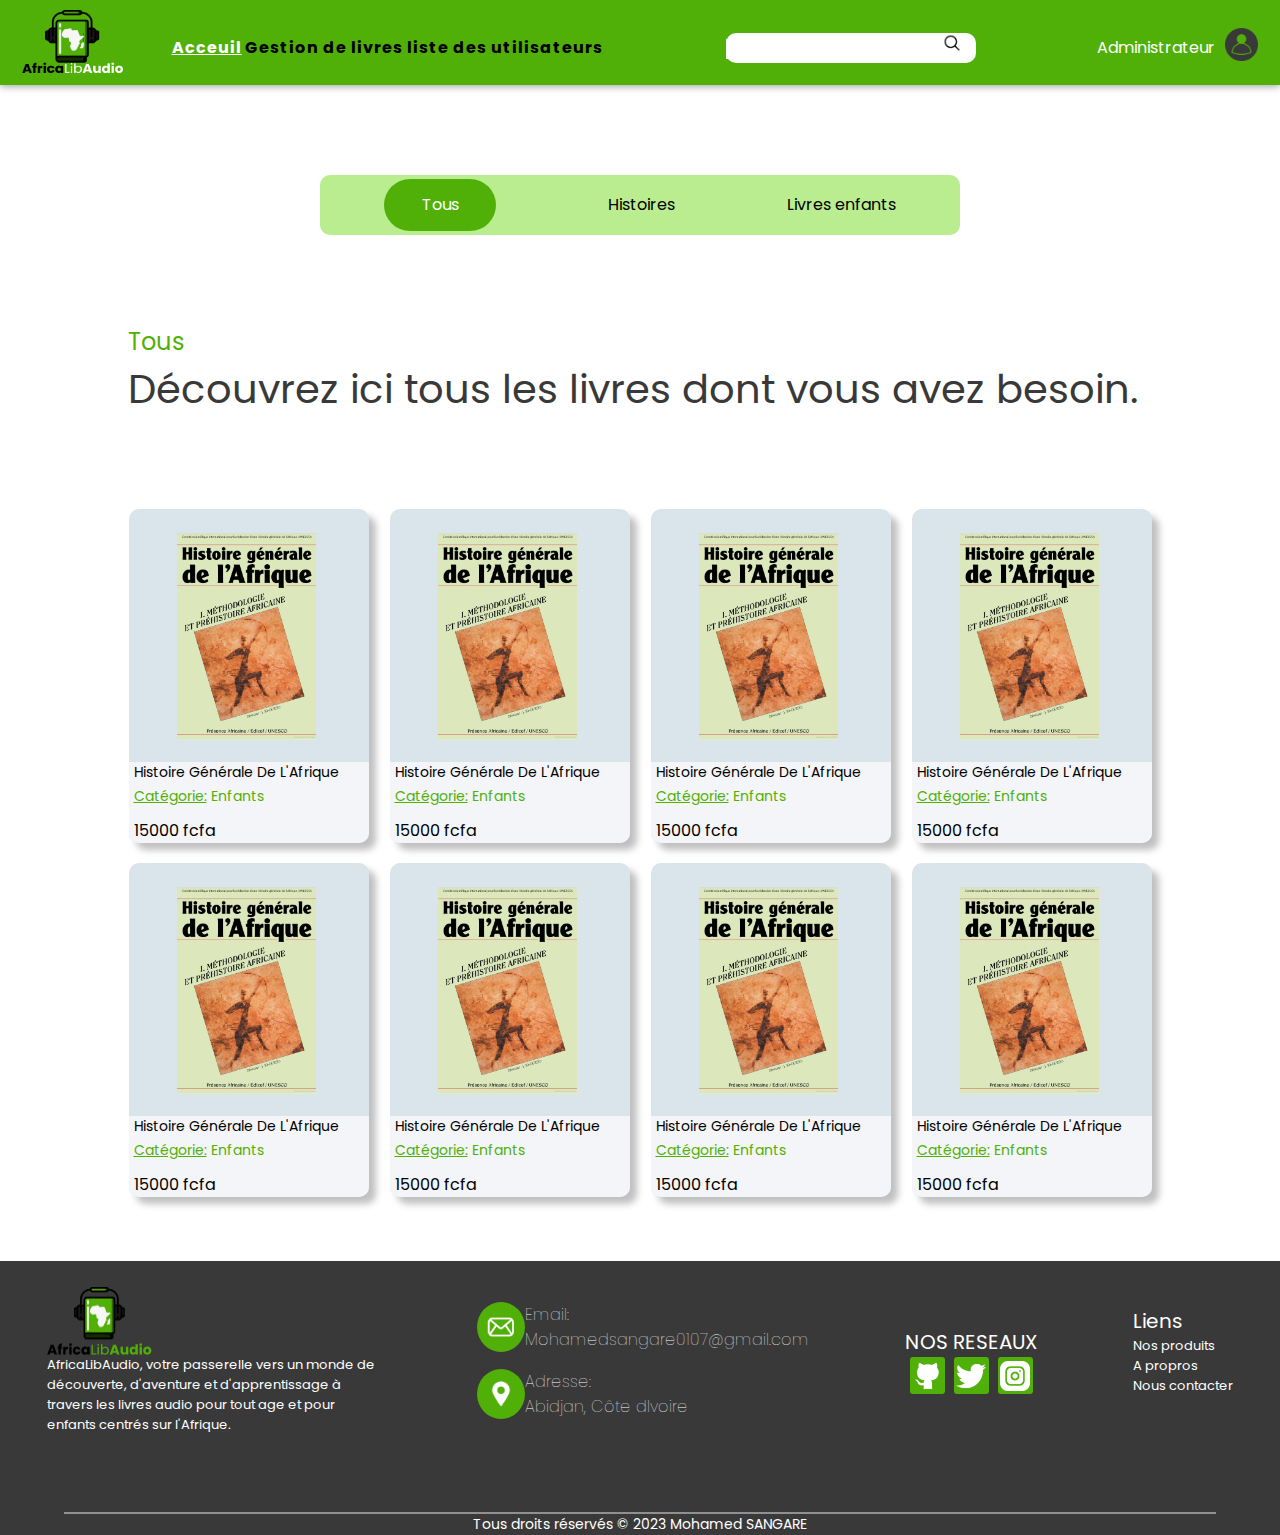
==== admin/acceuil-admin.html @ 026b0f1a "pages add" ====
<!DOCTYPE html>
<html lang="en">
  <head>
    <meta charset="UTF-8" />
    <meta name="viewport" content="width=device-width, initial-scale=1.0" />
    <title>Acceuil-admin-AfricaLibAudio</title>
    <link rel="stylesheet" href="./assets/css/acceuil-admin.css" />
    <link rel="stylesheet" href="./assets/css/popover.css" />
    <link rel="shortcut icon" href="../assets/img/logo.png" />
    <link
      href="https://fonts.googleapis.com/css?family=Poppins"
      rel="stylesheet"
    />
  </head>
  <body>
    <nav class="navbar">
      <div class="menu-icon">
        <span></span>
        <span></span>
        <span></span>
      </div>

      <div class="logo">
        <img src="../assets/img/logo2.png" alt="" />
      </div>

      <ul class="nav-links">
        <div class="nav-links-li">
          <li>
            <a href="./acceuil-admin.html" style="color: white"
              ><u>Acceuil</u></a
            >
          </li>
          <li><a href="./gestion-livre.html">Gestion de livres</a></li>
          <li><a href="./liste-user.html">liste des utilisateurs</a></li>
        </div>

        <div class="search-container">
          <form class="search">
            <input type="text" />
            <button>
              <img
                src="../assets/img/loupe.png"
                alt=""
                width="20px"
                height="20px"
              />
            </button>
          </form>
        </div>

        <div class="authen">
          <div class="identif">
            <span>Administrateur</span>
          </div>
          <div class="logo-user">
            <img
              src="../assets/img/humain.png"
              alt=""
              height="33px"
              width="33px"
            />
            <div class="popover__content">
              <p class="popover__message"><a href="./profil.html">Profil</a></p>
              <hr />
              <p class="popover__message deco">Deconnexion</p>
            </div>
          </div>
        </div>
      </ul>
    </nav>

    <section class="nos-produits" id="nos-produits">
      <div class="onglets-produits">
        <div class="onglets-produits-content">
          <div class="tous"><a href="">Tous</a></div>
          <div class="histoires">Histoires</div>
          <div class="livres-enfants">Livres enfants</div>
        </div>
      </div>

      <div class="descripts">
        <p class="title-descripts">Tous</p>
        <p class="title-descripts2">
          Découvrez ici tous les livres dont vous avez besoin.
        </p>
      </div>

      <div class="card-livre-container">
        <div class="card-livre">
          <div class="card-haut">
            <img
              src="../assets/img/histoire-general-afrique.png"
              alt=""
              width="139px"
              height="207px"
            />
          </div>
          <div class="card-bas">
            <span class="titre">Histoire Générale De L'Afrique</span>
            <span class="type-content"
              ><u>Catégorie:</u> <span class="type">Enfants</span></span
            >
            <span class="prix">15000 <span>fcfa</span></span>
          </div>
        </div>

        <div class="card-livre">
          <div class="card-haut">
            <img
              src="../assets/img/histoire-general-afrique.png"
              alt=""
              width="139px"
              height="207px"
            />
          </div>
          <div class="card-bas">
            <span class="titre">Histoire Générale De L'Afrique</span>
            <span class="type-content"
              ><u>Catégorie:</u> <span class="type">Enfants</span></span
            >
            <span class="prix">15000 <span>fcfa</span></span>
          </div>
        </div>

        <div class="card-livre">
          <div class="card-haut">
            <img
              src="../assets/img/histoire-general-afrique.png"
              alt=""
              width="139px"
              height="207px"
            />
          </div>
          <div class="card-bas">
            <span class="titre">Histoire Générale De L'Afrique</span>
            <span class="type-content"
              ><u>Catégorie:</u> <span class="type">Enfants</span></span
            >
            <span class="prix">15000 <span>fcfa</span></span>
          </div>
        </div>

        <div class="card-livre">
          <div class="card-haut">
            <img
              src="../assets/img/histoire-general-afrique.png"
              alt=""
              width="139px"
              height="207px"
            />
          </div>
          <div class="card-bas">
            <span class="titre">Histoire Générale De L'Afrique</span>
            <span class="type-content"
              ><u>Catégorie:</u> <span class="type">Enfants</span></span
            >
            <span class="prix">15000 <span>fcfa</span></span>
          </div>
        </div>

        <div class="card-livre">
          <div class="card-haut">
            <img
              src="../assets/img/histoire-general-afrique.png"
              alt=""
              width="139px"
              height="207px"
            />
          </div>
          <div class="card-bas">
            <span class="titre">Histoire Générale De L'Afrique</span>
            <span class="type-content"
              ><u>Catégorie:</u> <span class="type">Enfants</span></span
            >
            <span class="prix">15000 <span>fcfa</span></span>
          </div>
        </div>

        <div class="card-livre">
          <div class="card-haut">
            <img
              src="../assets/img/histoire-general-afrique.png"
              alt=""
              width="139px"
              height="207px"
            />
          </div>
          <div class="card-bas">
            <span class="titre">Histoire Générale De L'Afrique</span>
            <span class="type-content"
              ><u>Catégorie:</u> <span class="type">Enfants</span></span
            >
            <span class="prix">15000 <span>fcfa</span></span>
          </div>
        </div>

        <div class="card-livre">
          <div class="card-haut">
            <img
              src="../assets/img/histoire-general-afrique.png"
              alt=""
              width="139px"
              height="207px"
            />
          </div>
          <div class="card-bas">
            <span class="titre">Histoire Générale De L'Afrique</span>
            <span class="type-content"
              ><u>Catégorie:</u> <span class="type">Enfants</span></span
            >
            <span class="prix">15000 <span>fcfa</span></span>
          </div>
        </div>

        <div class="card-livre">
          <div class="card-haut">
            <img
              src="../assets/img/histoire-general-afrique.png"
              alt=""
              width="139px"
              height="207px"
            />
          </div>
          <div class="card-bas">
            <span class="titre">Histoire Générale De L'Afrique</span>
            <span class="type-content"
              ><u>Catégorie:</u> <span class="type">Enfants</span></span
            >
            <span class="prix">15000 <span>fcfa</span></span>
          </div>
        </div>
      </div>
    </section>

    <section role="footer">
      <footer class="footer">
        <div class="footer-container">
          <div class="site-descrip">
            <img
              src="../assets/img/logo.png"
              alt=""
              width="113px"
              height="68px"
            />
            <p>
              AfricaLibAudio, votre passerelle vers un monde de découverte,
              d'aventure et d'apprentissage à travers les livres audio pour tout
              age et pour enfants centrés sur l'Afrique.
            </p>
          </div>
          <div class="bloc-info">
            <div class="bloc-info1">
              <div class="rond1">
                <img
                  src="../assets/img/courrier.png"
                  alt=""
                  height="30px"
                  width="30px"
                />
              </div>
              <div class="info-text1">
                <p>Email:</p>
                <p>Mohamedsangare0107@gmail.com</p>
              </div>
            </div>
            <div class="bloc-info2">
              <div class="rond2">
                <img
                  src="../assets/img/localisateur.png"
                  alt=""
                  height="30px"
                  width="30px"
                />
              </div>
              <div class="info-text2">
                <p>Adresse:</p>
                <p>Abidjan, Côte dIvoire</p>
              </div>
            </div>
          </div>
          <div class="our-social">
            <p class="social-title">NOS RESEAUX</p>
            <div class="social-content">
              <div class="github">
                <img
                  src="../assets/img/github.png"
                  alt=""
                  height="30px"
                  width="30px"
                />
              </div>
              <div class="twitter">
                <img
                  src="../assets/img/twitter.png"
                  alt=""
                  height="30px"
                  width="30px"
                />
              </div>
              <div class="insta">
                <img
                  src="../assets/img/instagram.png"
                  alt=""
                  height="30px"
                  width="30px"
                />
              </div>
            </div>
          </div>
          <div class="liens">
            <p>Liens</p>
            <div class="liens-container">
              <a href="">Nos produits</a>
              <a href="">A propros</a>
              <a href="">Nous contacter</a>
            </div>
          </div>
        </div>
        <div class="bloc-copy">
          <div class="trait-foot"></div>
          <div class="copyright">
            <p>Tous droits réservés © 2023 Mohamed SANGARE</p>
          </div>
        </div>
      </footer>
    </section>
  </body>
</html>
---- admin/assets/css/acceuil-admin.css ----
* {
  margin: 0;
  padding: 0;
  box-sizing: border-box;
  font-family: "Poppins", sans-serif;
  /* box-shadow: 0px 0px 3px red inset; */
}

body {
  background-color: white;
}

.navbar {
  display: flex;
  justify-content: space-around;
  align-items: center;
  padding-top: 10px;

  min-height: 6vh;

  background-color: rgba(81, 176, 7, 1);
  /* background-color: #FD9E04; */
  box-shadow: 0 1px 8px rgba(0, 0, 0, 0.4);
}

.navbar .logo img {
  width: 103px;
  height: 68px;
}

.navbar ul.nav-links {
  display: flex;
  justify-content: space-between;
  align-items: center;
  width: 85%;
  list-style-type: none;
  color: black;
  font-size: 16px;
}

.navbar ul.nav-links .nav-links-li {
  display: flex;
  justify-content: space-around;
  width: 40%;
}

.navbar ul.nav-links li a {
  position: relative;
  color: rgba(0, 0, 0, 1);
  text-decoration: none;
  font-weight: bold;
  letter-spacing: 1px;
}

.navbar ul.nav-links li a:before {
  content: "";
  position: absolute;
  width: 100%;
  height: 4px;
  border-radius: 4px;
  background-color: white;
  bottom: 0;
  left: 0;
  transform-origin: right;
  transform: scaleX(0);
  transition: transform 0.3s ease-in-out;
}

.navbar ul.nav-links li a:hover::before {
  transform-origin: left;
  transform: scaleX(1);
}

.navbar .menu-icon {
  display: none;
  cursor: pointer;
  flex-grow: 1;
  margin-left: 25px;
}

.navbar .menu-icon span {
  display: block;
  border-radius: 15px;
  width: 25px;
  height: 5px;
  background-color: rgba(81, 176, 7, 1);
  margin: 5px;
  transition: all 0.4s ease;
}

.search-container {
  height: 30px;
  width: 250px;
  background-color: white;
  border-radius: 10px;
  padding: 0;
}

.search-container .search input {
  height: 100%;
  width: 85%;
  border: none;
  background-color: white;
}
.search-container .search button {
  height: 100%;
  background-color: white;
  border: none;
}

.authen {
  display: flex;
  justify-content: center;
  align-items: center;
  gap: 10px;
}

.authen span {
  color: white;
}

/* NOS PRODUITS */

.nos-produits {
  margin: 0 auto;
  margin-top: 7%;
}

.nos-produits div.onglets-produits {
  height: 60px;
  width: 50%;
  background-color: rgba(185, 237, 144, 1);
  display: flex;
  justify-content: center;
  align-items: center;
  margin: auto;
  border-radius: 10px;
}

div.onglets-produits .onglets-produits-content {
  width: 80%;
  display: flex;
  justify-content: space-between;
  align-items: center;
}

div.onglets-produits div.onglets-produits-content .tous {
  width: 112px;
  height: 52px;
  display: flex;
  justify-content: center;
  align-items: center;
  background-color: rgba(81, 176, 7, 1);
  border-radius: 69px;
}

div.onglets-produits-content .tous a {
  color: white;
  text-decoration: none;
}

.nos-produits div.descripts {
  width: 80%;
  margin: 0 auto;
  margin-top: 7%;
}

.descripts p.title-descripts {
  color: rgba(81, 176, 7, 1);
  font-size: 24px;
}

.descripts p.title-descripts2 {
  color: rgba(57, 57, 57, 1);
  font-size: 40px;
}

div.card-livre-container {
  width: 80%;
  display: flex;
  flex-wrap: wrap;
  justify-content: space-around;
  align-items: center;
  margin: 0 auto;
  margin-top: 7%;
  gap: 20px;
}

div.card-livre {
  position: relative;
  width: 240px;
  height: 334px;
  border-radius: 10px;
  background-color: rgba(217, 228, 235, 1);
  box-shadow: 7px 7px 7px rgba(0, 0, 0, 0.25);
}

div.card-livre .card-haut {
  margin-left: 20%;
  margin-top: 10%;
}

div.card-livre .card-bas {
  position: absolute;
  width: 100%;
  height: 81px;
  bottom: 0;
  /* left: 0; */
  background-color: rgba(244, 245, 248, 1);
  border-radius: 0 0 10px 10px;
}

div.card-livre .type-content {
  position: absolute;
  margin-top: 10%;
  margin-left: 5px;
  font-size: 14px;
  color: rgba(81, 176, 7, 1);
}

div.card-livre div.type-content .type {
  display: flex;
  justify-content: center;
  align-items: center;
  width: 40px;
  height: 30px;
  font-size: 18px;
  background-color: rgba(81, 176, 7, 1);
  color: white;
}

div.card-bas .panier-logo {
  position: absolute;
  height: 45px;
  width: 45px;
  display: flex;
  justify-content: center;
  align-items: center;
  background-color: rgba(81, 176, 7, 1);
  border-radius: 90px;
  right: 0;
  bottom: 0;
}

div.card-bas .panier-logo a {
  display: flex;
  align-items: center;
  justify-content: center;
}

div.card-bas .titre {
  position: absolute;
  top: 0;
  margin-left: 5px;
  font-size: 14px;
}

div.card-bas .prix {
  position: absolute;
  bottom: 0;
  margin-left: 5px;
}

/* FOOTER */

footer {
  width: 100%;
  height: px;
  background-color: rgba(57, 57, 57, 1);
  /* display: flex; */
  margin-top: 10%;
}

footer div.footer-container {
  display: flex;
  justify-content: space-around;
  align-items: center;
  gap: 3px;
  margin-top: -5%;
  width: 100%;
  height: 200px;
}

footer div.site-descrip {
  display: flex;
  flex-direction: column;
  /* justify-content: center; */
  align-items: flex-start;
}

footer div.site-descrip p {
  font-size: 13px;
  color: rgba(255, 255, 255, 1);
  width: 334px;
}

.bloc-info {
  display: flex;
  flex-direction: column;
  justify-content: center;
  align-items: flex-start;
  width: auto;
}

.bloc-info1 {
  display: flex;
}

.bloc-info1 .rond1 {
  display: flex;
  justify-content: center;
  align-items: center;
  width: 48px;
  border-radius: 90%;
  background-color: rgba(81, 176, 7, 1);
}

.bloc-info1 .info-text1 {
  color: rgba(255, 255, 255, 1);
  font-weight: lighter;
}

.bloc-info2 {
  display: flex;
  margin-top: 5%;
}

.bloc-info2 .rond2 {
  display: flex;
  justify-content: center;
  align-items: center;
  width: 48px;
  border-radius: 90%;
  background-color: rgba(81, 176, 7, 1);
}

.bloc-info2 .info-text2 {
  color: rgba(255, 255, 255, 1);
  font-weight: lighter;
}

.bloc-ins .conn {
  margin-top: 15%;
}

.bloc-copy {
  margin-top: 4%;
}

.our-social {
  display: flex;
  flex-direction: column;
  justify-content: center;
  align-items: flex-start;
}

.our-social p.social-title {
  color: rgba(255, 255, 255, 1);
  font-size: 20px;
  /* margin-top: -30%; */
}

.our-social div.social-content {
  display: flex;
  justify-content: space-around;
  align-items: center;
  width: 100%;
}

.our-social div.social-content div {
  height: 37px;
  width: 35px;
  background-color: rgba(81, 176, 7, 1);
  border-radius: 3px;
  /* gap: 5px; */
  display: flex;
  justify-content: center;
  align-items: center;
}

.liens {
  display: flex;
  flex-direction: column;
  justify-content: center;
  align-items: flex-start;
}

.liens p {
  color: rgba(255, 255, 255, 1);
  font-size: 20px;
  margin-top: -20%;
}

.liens div.liens-container {
  display: flex;
  flex-direction: column;
  justify-content: center;
  align-items: flex-start;
}

.liens div.liens-container a {
  text-decoration: none;
  color: rgba(255, 255, 255, 1);
  font-size: 13px;
}

.trait-foot {
  margin: 0 auto;
  height: 2px;
  width: 90%;
  background-color: rgba(255, 255, 255, 0.44);
}

.copyright {
  color: white;
  margin: 0 auto;
}

.copyright p {
  text-align: center;
  font-size: 14px;
}
---- admin/assets/css/popover.css ----
.logo-user {
  position: relative;
  /* margin-top: 1.5rem; */
  display: inline-block;
}
.popover__content {
  opacity: 0;
  visibility: hidden;
  position: absolute;
  left: -100px;
  transform: translate(0, 10px);
  background-color: rgba(226, 249, 209, 1);
  padding: 1.5rem;
  box-shadow: 0 2px 5px 0 rgba(0, 0, 0, 0.26);
  border-radius: 10px;
  width: 150px;
}
.popover__content:before {
  position: absolute;
  z-index: -1;
  content: "";
  right: calc(20% - 10px);
  top: -8px;
  border-style: solid;
  border-width: 0 10px 10px 10px;
  border-color: transparent transparent #bfbfbf transparent;
  transition-duration: 0.3s;
  transition-property: transform;
}
div.logo-user:hover .popover__content {
  z-index: 10;
  opacity: 1;
  visibility: visible;
  transform: translate(0, -20px);
  transition: all 0.5s cubic-bezier(0.75, -0.02, 0.2, 0.97);
}
.popover__message {
  text-align: center;
  width: 100%;
}

.popover__message a {
  text-decoration: none;
  color: rgba(57, 57, 57, 1);
}

hr {
  width: 100%;
  background-color: white;
}

.deco {
  color: red;
}
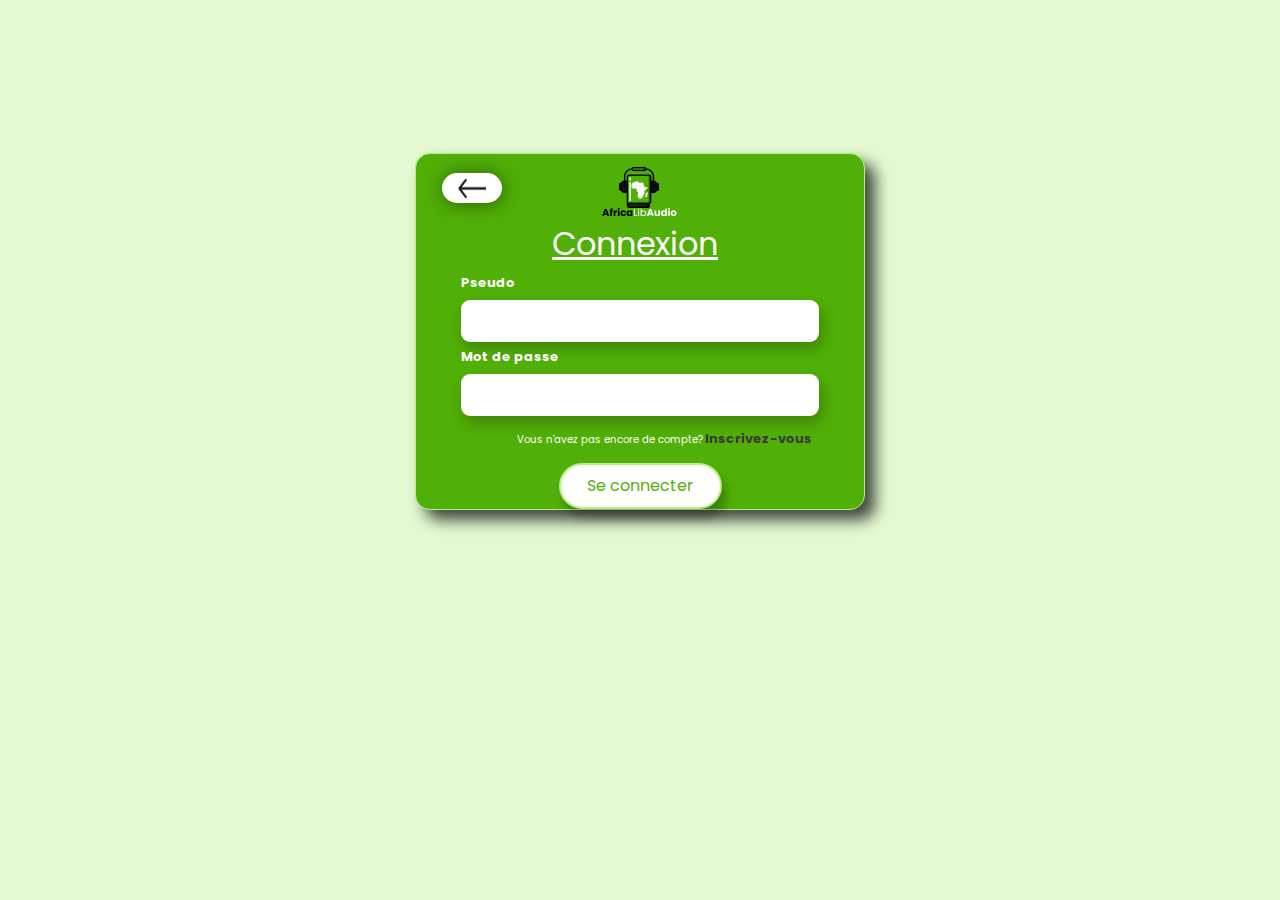
==== commit 1594e64e: "api consum add" ====
--- a/admin/acceuil-admin.html
+++ b/admin/acceuil-admin.html
@@ -51,7 +51,7 @@
 
         <div class="authen">
           <div class="identif">
-            <span>Administrateur</span>
+            <span id="infoUser">Administration</span>
           </div>
           <div class="logo-user">
             <img
@@ -63,7 +63,7 @@
             <div class="popover__content">
               <p class="popover__message"><a href="./profil.html">Profil</a></p>
               <hr />
-              <p class="popover__message deco">Deconnexion</p>
+              <p class="popover__message deco" id="deco">Deconnexion</p>
             </div>
           </div>
         </div>
@@ -87,7 +87,7 @@
       </div>
 
       <div class="card-livre-container">
-        <div class="card-livre">
+        <!-- <div class="card-livre">
           <div class="card-haut">
             <img
               src="../assets/img/histoire-general-afrique.png"
@@ -103,133 +103,7 @@
             >
             <span class="prix">15000 <span>fcfa</span></span>
           </div>
-        </div>
-
-        <div class="card-livre">
-          <div class="card-haut">
-            <img
-              src="../assets/img/histoire-general-afrique.png"
-              alt=""
-              width="139px"
-              height="207px"
-            />
-          </div>
-          <div class="card-bas">
-            <span class="titre">Histoire Générale De L'Afrique</span>
-            <span class="type-content"
-              ><u>Catégorie:</u> <span class="type">Enfants</span></span
-            >
-            <span class="prix">15000 <span>fcfa</span></span>
-          </div>
-        </div>
-
-        <div class="card-livre">
-          <div class="card-haut">
-            <img
-              src="../assets/img/histoire-general-afrique.png"
-              alt=""
-              width="139px"
-              height="207px"
-            />
-          </div>
-          <div class="card-bas">
-            <span class="titre">Histoire Générale De L'Afrique</span>
-            <span class="type-content"
-              ><u>Catégorie:</u> <span class="type">Enfants</span></span
-            >
-            <span class="prix">15000 <span>fcfa</span></span>
-          </div>
-        </div>
-
-        <div class="card-livre">
-          <div class="card-haut">
-            <img
-              src="../assets/img/histoire-general-afrique.png"
-              alt=""
-              width="139px"
-              height="207px"
-            />
-          </div>
-          <div class="card-bas">
-            <span class="titre">Histoire Générale De L'Afrique</span>
-            <span class="type-content"
-              ><u>Catégorie:</u> <span class="type">Enfants</span></span
-            >
-            <span class="prix">15000 <span>fcfa</span></span>
-          </div>
-        </div>
-
-        <div class="card-livre">
-          <div class="card-haut">
-            <img
-              src="../assets/img/histoire-general-afrique.png"
-              alt=""
-              width="139px"
-              height="207px"
-            />
-          </div>
-          <div class="card-bas">
-            <span class="titre">Histoire Générale De L'Afrique</span>
-            <span class="type-content"
-              ><u>Catégorie:</u> <span class="type">Enfants</span></span
-            >
-            <span class="prix">15000 <span>fcfa</span></span>
-          </div>
-        </div>
-
-        <div class="card-livre">
-          <div class="card-haut">
-            <img
-              src="../assets/img/histoire-general-afrique.png"
-              alt=""
-              width="139px"
-              height="207px"
-            />
-          </div>
-          <div class="card-bas">
-            <span class="titre">Histoire Générale De L'Afrique</span>
-            <span class="type-content"
-              ><u>Catégorie:</u> <span class="type">Enfants</span></span
-            >
-            <span class="prix">15000 <span>fcfa</span></span>
-          </div>
-        </div>
-
-        <div class="card-livre">
-          <div class="card-haut">
-            <img
-              src="../assets/img/histoire-general-afrique.png"
-              alt=""
-              width="139px"
-              height="207px"
-            />
-          </div>
-          <div class="card-bas">
-            <span class="titre">Histoire Générale De L'Afrique</span>
-            <span class="type-content"
-              ><u>Catégorie:</u> <span class="type">Enfants</span></span
-            >
-            <span class="prix">15000 <span>fcfa</span></span>
-          </div>
-        </div>
-
-        <div class="card-livre">
-          <div class="card-haut">
-            <img
-              src="../assets/img/histoire-general-afrique.png"
-              alt=""
-              width="139px"
-              height="207px"
-            />
-          </div>
-          <div class="card-bas">
-            <span class="titre">Histoire Générale De L'Afrique</span>
-            <span class="type-content"
-              ><u>Catégorie:</u> <span class="type">Enfants</span></span
-            >
-            <span class="prix">15000 <span>fcfa</span></span>
-          </div>
-        </div>
+        </div> -->
       </div>
     </section>
 
@@ -325,5 +199,8 @@
         </div>
       </footer>
     </section>
+
+    <script src="./assets/js/acceuil-admin.js"></script>
+    <script src="../assets/js/deconnexion.js"></script>
   </body>
 </html>
